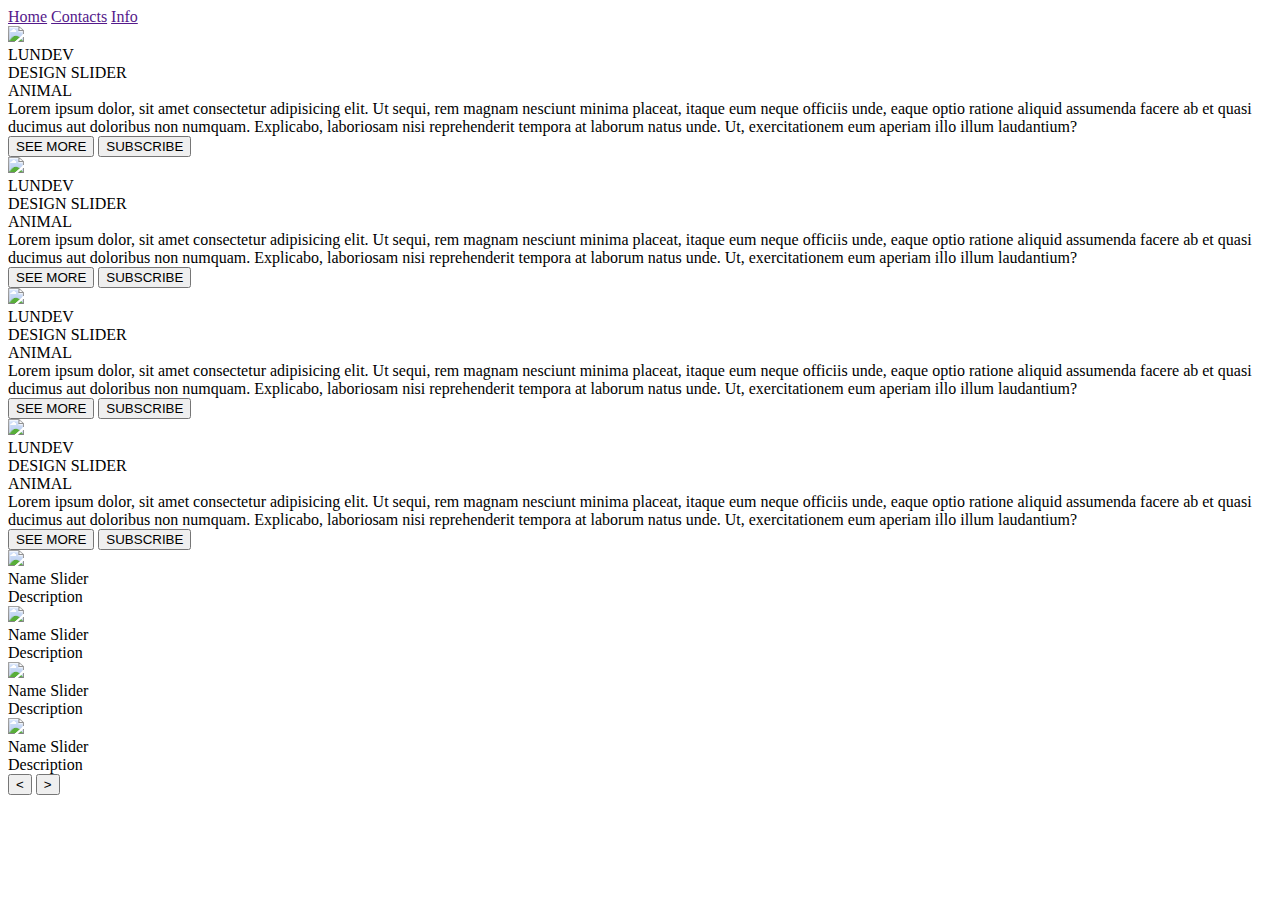
==== project3/index.html @ 1e902579 "Create index.html" ====
<!DOCTYPE html>
<html lang="en">
<head>
    <meta charset="UTF-8">
    <meta name="viewport" content="width=device-width, initial-scale=1.0">
    <title>Matrix Script</title>
    <link rel="stylesheet" href="style.css">
</head>
<body>
    <header>
        <nav>
            <a href="">Home</a>
            <a href="">Contacts</a>
            <a href="">Info</a>
        </nav>
    </header>

    <!-- carousel -->
    <div class="carousel">
        <!-- list item -->
        <div class="list">
            <div class="item">
                <img src="image/img1.jpg">
                <div class="content">
                    <div class="author">LUNDEV</div>
                    <div class="title">DESIGN SLIDER</div>
                    <div class="topic">ANIMAL</div>
                    <div class="des">
                        <!-- lorem 50 -->
                        Lorem ipsum dolor, sit amet consectetur adipisicing elit. Ut sequi, rem magnam nesciunt minima placeat, itaque eum neque officiis unde, eaque optio ratione aliquid assumenda facere ab et quasi ducimus aut doloribus non numquam. Explicabo, laboriosam nisi reprehenderit tempora at laborum natus unde. Ut, exercitationem eum aperiam illo illum laudantium?
                    </div>
                    <div class="buttons">
                        <button>SEE MORE</button>
                        <button>SUBSCRIBE</button>
                    </div>
                </div>
            </div>
            <div class="item">
                <img src="image/img2.jpg">
                <div class="content">
                    <div class="author">LUNDEV</div>
                    <div class="title">DESIGN SLIDER</div>
                    <div class="topic">ANIMAL</div>
                    <div class="des">
                        Lorem ipsum dolor, sit amet consectetur adipisicing elit. Ut sequi, rem magnam nesciunt minima placeat, itaque eum neque officiis unde, eaque optio ratione aliquid assumenda facere ab et quasi ducimus aut doloribus non numquam. Explicabo, laboriosam nisi reprehenderit tempora at laborum natus unde. Ut, exercitationem eum aperiam illo illum laudantium?
                    </div>
                    <div class="buttons">
                        <button>SEE MORE</button>
                        <button>SUBSCRIBE</button>
                    </div>
                </div>
            </div>
            <div class="item">
                <img src="image/img3.jpg">
                <div class="content">
                    <div class="author">LUNDEV</div>
                    <div class="title">DESIGN SLIDER</div>
                    <div class="topic">ANIMAL</div>
                    <div class="des">
                        Lorem ipsum dolor, sit amet consectetur adipisicing elit. Ut sequi, rem magnam nesciunt minima placeat, itaque eum neque officiis unde, eaque optio ratione aliquid assumenda facere ab et quasi ducimus aut doloribus non numquam. Explicabo, laboriosam nisi reprehenderit tempora at laborum natus unde. Ut, exercitationem eum aperiam illo illum laudantium?
                    </div>
                    <div class="buttons">
                        <button>SEE MORE</button>
                        <button>SUBSCRIBE</button>
                    </div>
                </div>
            </div>
            <div class="item">
                <img src="image/img4.jpg">
                <div class="content">
                    <div class="author">LUNDEV</div>
                    <div class="title">DESIGN SLIDER</div>
                    <div class="topic">ANIMAL</div>
                    <div class="des">
                        Lorem ipsum dolor, sit amet consectetur adipisicing elit. Ut sequi, rem magnam nesciunt minima placeat, itaque eum neque officiis unde, eaque optio ratione aliquid assumenda facere ab et quasi ducimus aut doloribus non numquam. Explicabo, laboriosam nisi reprehenderit tempora at laborum natus unde. Ut, exercitationem eum aperiam illo illum laudantium?
                    </div>
                    <div class="buttons">
                        <button>SEE MORE</button>
                        <button>SUBSCRIBE</button>
                    </div>
                </div>
            </div>
        </div>
        <!-- list thumnail -->
        <div class="thumbnail">
            <div class="item">
                <img src="image/img1.jpg">
                <div class="content">
                    <div class="title">
                        Name Slider
                    </div>
                    <div class="description">
                        Description
                    </div>
                </div>
            </div>
            <div class="item">
                <img src="image/img2.jpg">
                <div class="content">
                    <div class="title">
                        Name Slider
                    </div>
                    <div class="description">
                        Description
                    </div>
                </div>
            </div>
            <div class="item">
                <img src="image/img3.jpg">
                <div class="content">
                    <div class="title">
                        Name Slider
                    </div>
                    <div class="description">
                        Description
                    </div>
                </div>
            </div>
            <div class="item">
                <img src="image/img4.jpg">
                <div class="content">
                    <div class="title">
                        Name Slider
                    </div>
                    <div class="description">
                        Description
                    </div>
                </div>
            </div>
        </div>
        <!-- next prev -->

        <div class="arrows">
            <button id="prev"><</button>
            <button id="next">></button>
        </div>
        <!-- time running -->
        <div class="time"></div>
    </div>

    <script src="app.js"></script>
</body>
</html>
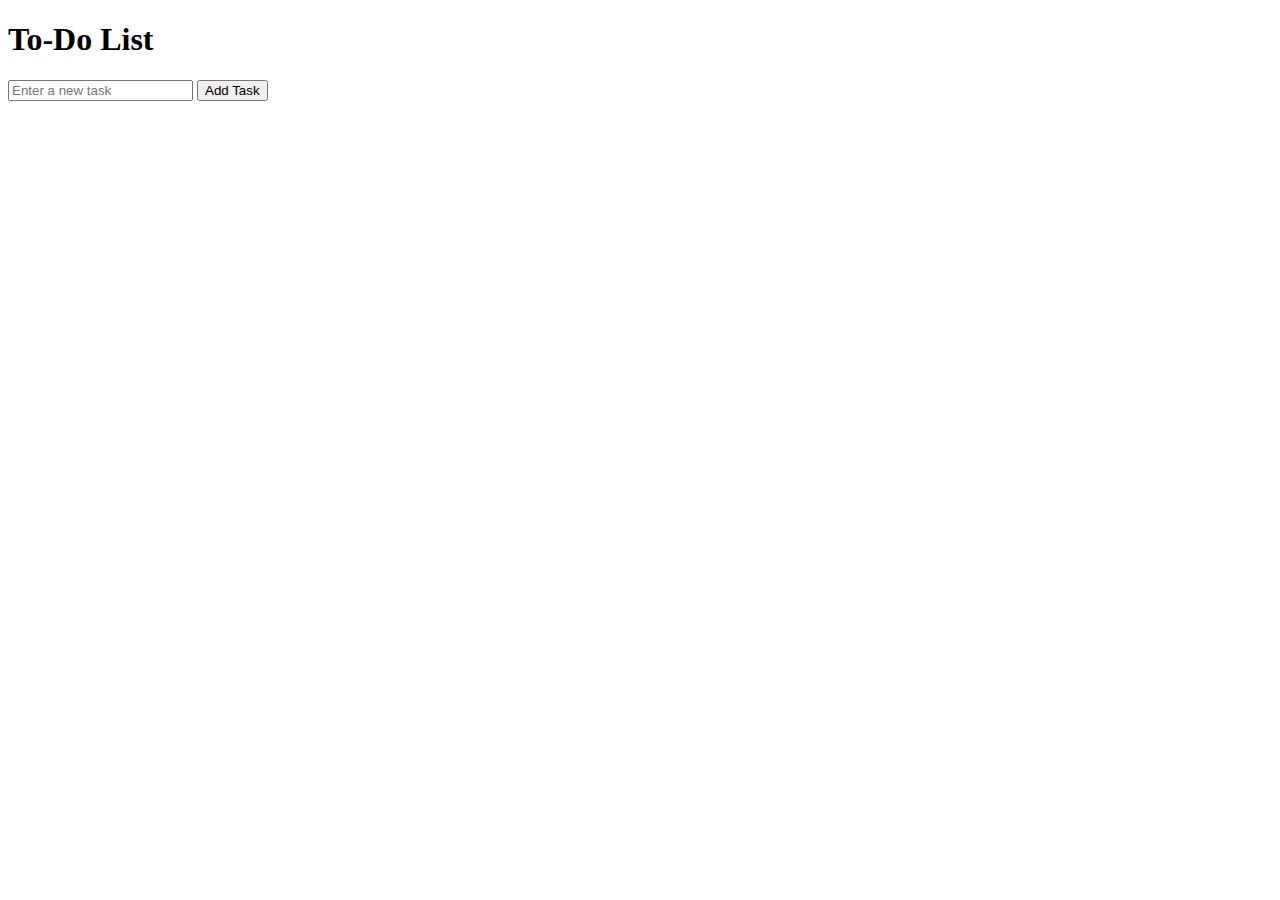
==== commit bdd1d1d4: "Update index.html" ====
--- a/project3/index.html
+++ b/project3/index.html
@@ -3,141 +3,18 @@
 <head>
     <meta charset="UTF-8">
     <meta name="viewport" content="width=device-width, initial-scale=1.0">
-    <title>Matrix Script</title>
-    <link rel="stylesheet" href="style.css">
+    <title>To-Do List App</title>
+    <link rel="stylesheet" href="project3.css">
 </head>
 <body>
-    <header>
-        <nav>
-            <a href="">Home</a>
-            <a href="">Contacts</a>
-            <a href="">Info</a>
-        </nav>
-    </header>
-
-    <!-- carousel -->
-    <div class="carousel">
-        <!-- list item -->
-        <div class="list">
-            <div class="item">
-                <img src="image/img1.jpg">
-                <div class="content">
-                    <div class="author">LUNDEV</div>
-                    <div class="title">DESIGN SLIDER</div>
-                    <div class="topic">ANIMAL</div>
-                    <div class="des">
-                        <!-- lorem 50 -->
-                        Lorem ipsum dolor, sit amet consectetur adipisicing elit. Ut sequi, rem magnam nesciunt minima placeat, itaque eum neque officiis unde, eaque optio ratione aliquid assumenda facere ab et quasi ducimus aut doloribus non numquam. Explicabo, laboriosam nisi reprehenderit tempora at laborum natus unde. Ut, exercitationem eum aperiam illo illum laudantium?
-                    </div>
-                    <div class="buttons">
-                        <button>SEE MORE</button>
-                        <button>SUBSCRIBE</button>
-                    </div>
-                </div>
-            </div>
-            <div class="item">
-                <img src="image/img2.jpg">
-                <div class="content">
-                    <div class="author">LUNDEV</div>
-                    <div class="title">DESIGN SLIDER</div>
-                    <div class="topic">ANIMAL</div>
-                    <div class="des">
-                        Lorem ipsum dolor, sit amet consectetur adipisicing elit. Ut sequi, rem magnam nesciunt minima placeat, itaque eum neque officiis unde, eaque optio ratione aliquid assumenda facere ab et quasi ducimus aut doloribus non numquam. Explicabo, laboriosam nisi reprehenderit tempora at laborum natus unde. Ut, exercitationem eum aperiam illo illum laudantium?
-                    </div>
-                    <div class="buttons">
-                        <button>SEE MORE</button>
-                        <button>SUBSCRIBE</button>
-                    </div>
-                </div>
-            </div>
-            <div class="item">
-                <img src="image/img3.jpg">
-                <div class="content">
-                    <div class="author">LUNDEV</div>
-                    <div class="title">DESIGN SLIDER</div>
-                    <div class="topic">ANIMAL</div>
-                    <div class="des">
-                        Lorem ipsum dolor, sit amet consectetur adipisicing elit. Ut sequi, rem magnam nesciunt minima placeat, itaque eum neque officiis unde, eaque optio ratione aliquid assumenda facere ab et quasi ducimus aut doloribus non numquam. Explicabo, laboriosam nisi reprehenderit tempora at laborum natus unde. Ut, exercitationem eum aperiam illo illum laudantium?
-                    </div>
-                    <div class="buttons">
-                        <button>SEE MORE</button>
-                        <button>SUBSCRIBE</button>
-                    </div>
-                </div>
-            </div>
-            <div class="item">
-                <img src="image/img4.jpg">
-                <div class="content">
-                    <div class="author">LUNDEV</div>
-                    <div class="title">DESIGN SLIDER</div>
-                    <div class="topic">ANIMAL</div>
-                    <div class="des">
-                        Lorem ipsum dolor, sit amet consectetur adipisicing elit. Ut sequi, rem magnam nesciunt minima placeat, itaque eum neque officiis unde, eaque optio ratione aliquid assumenda facere ab et quasi ducimus aut doloribus non numquam. Explicabo, laboriosam nisi reprehenderit tempora at laborum natus unde. Ut, exercitationem eum aperiam illo illum laudantium?
-                    </div>
-                    <div class="buttons">
-                        <button>SEE MORE</button>
-                        <button>SUBSCRIBE</button>
-                    </div>
-                </div>
-            </div>
+    <div class="container">
+        <h1>To-Do List</h1>
+        <div class="input-container">
+            <input type="text" id="task-input" placeholder="Enter a new task" />
+            <button id="add-task-btn">Add Task</button>
         </div>
-        <!-- list thumnail -->
-        <div class="thumbnail">
-            <div class="item">
-                <img src="image/img1.jpg">
-                <div class="content">
-                    <div class="title">
-                        Name Slider
-                    </div>
-                    <div class="description">
-                        Description
-                    </div>
-                </div>
-            </div>
-            <div class="item">
-                <img src="image/img2.jpg">
-                <div class="content">
-                    <div class="title">
-                        Name Slider
-                    </div>
-                    <div class="description">
-                        Description
-                    </div>
-                </div>
-            </div>
-            <div class="item">
-                <img src="image/img3.jpg">
-                <div class="content">
-                    <div class="title">
-                        Name Slider
-                    </div>
-                    <div class="description">
-                        Description
-                    </div>
-                </div>
-            </div>
-            <div class="item">
-                <img src="image/img4.jpg">
-                <div class="content">
-                    <div class="title">
-                        Name Slider
-                    </div>
-                    <div class="description">
-                        Description
-                    </div>
-                </div>
-            </div>
-        </div>
-        <!-- next prev -->
-
-        <div class="arrows">
-            <button id="prev"><</button>
-            <button id="next">></button>
-        </div>
-        <!-- time running -->
-        <div class="time"></div>
+        <ul id="task-list"></ul>
     </div>
-
-    <script src="app.js"></script>
+    <script src="project3.js"></script>
 </body>
 </html>
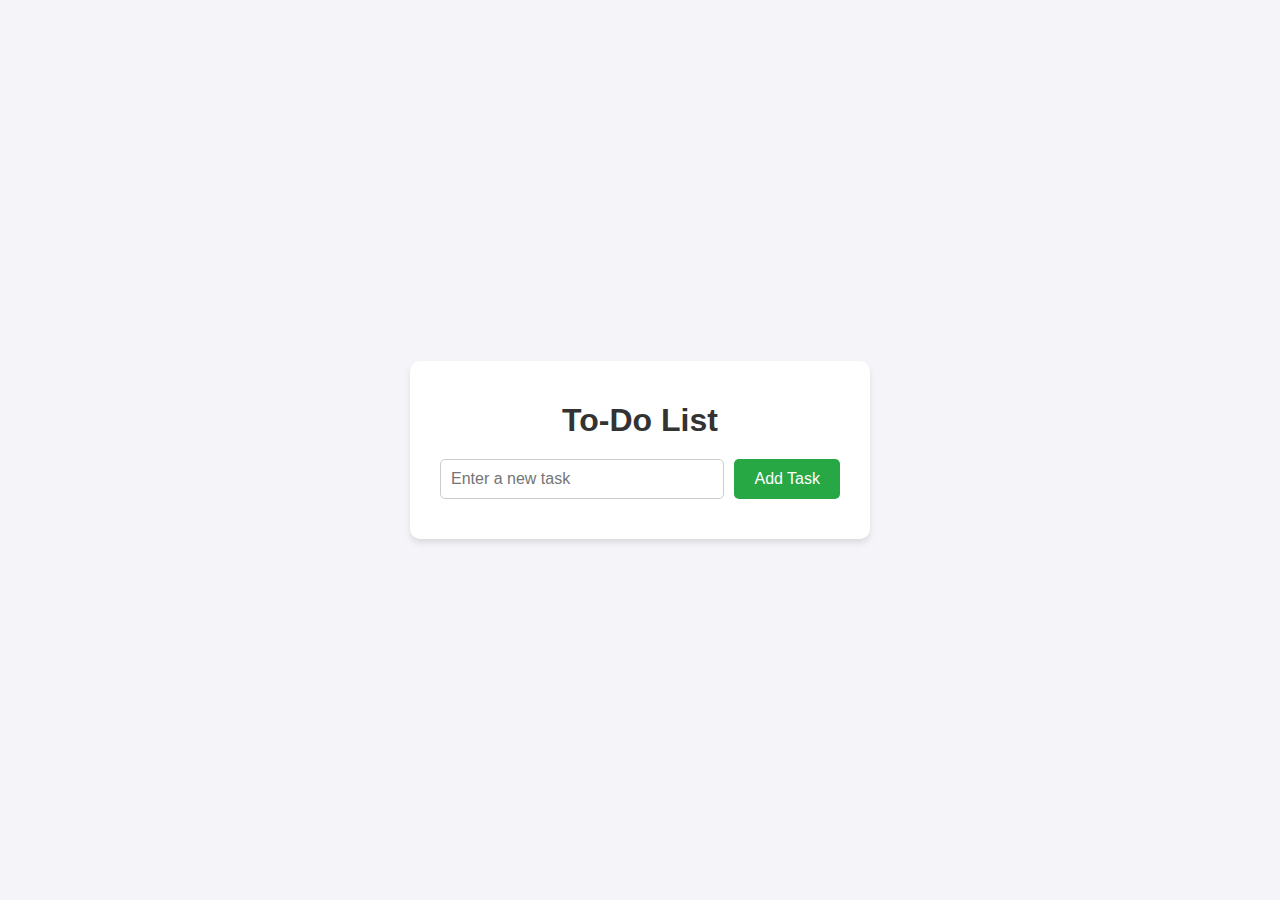
==== commit ee5380d3: "Update index.html" ====
--- a/project3/index.html
+++ b/project3/index.html
@@ -4,7 +4,7 @@
     <meta charset="UTF-8">
     <meta name="viewport" content="width=device-width, initial-scale=1.0">
     <title>To-Do List App</title>
-    <link rel="stylesheet" href="project3.css">
+    <link rel="stylesheet" href="style.css">
 </head>
 <body>
     <div class="container">
@@ -15,6 +15,6 @@
         </div>
         <ul id="task-list"></ul>
     </div>
-    <script src="project3.js"></script>
+    <script src="app.js"></script>
 </body>
 </html>
--- a/project3/style.css
+++ b/project3/style.css
@@ -0,0 +1,102 @@
+body {
+    font-family: Arial, sans-serif;
+    background-color: #f4f4f9;
+    margin: 0;
+    padding: 0;
+    display: flex;
+    justify-content: center;
+    align-items: center;
+    height: 100vh;
+}
+
+.container {
+    background: #fff;
+    border-radius: 10px;
+    box-shadow: 0 4px 6px rgba(0, 0, 0, 0.1);
+    padding: 20px 30px;
+    width: 100%;
+    max-width: 400px;
+}
+
+h1 {
+    text-align: center;
+    margin-bottom: 20px;
+    color: #333;
+}
+
+.input-container {
+    display: flex;
+    justify-content: space-between;
+    margin-bottom: 20px;
+}
+
+#task-input {
+    flex: 1;
+    padding: 10px;
+    border: 1px solid #ccc;
+    border-radius: 5px;
+    margin-right: 10px;
+    font-size: 16px;
+}
+
+#add-task-btn {
+    padding: 10px 20px;
+    background-color: #28a745;
+    color: white;
+    border: none;
+    border-radius: 5px;
+    cursor: pointer;
+    font-size: 16px;
+}
+
+#add-task-btn:hover {
+    background-color: #218838;
+}
+
+#task-list {
+    list-style: none;
+    padding: 0;
+}
+
+.task-item {
+    display: flex;
+    justify-content: space-between;
+    align-items: center;
+    background: #f9f9f9;
+    padding: 10px;
+    margin-bottom: 10px;
+    border-radius: 5px;
+    box-shadow: 0 2px 4px rgba(0, 0, 0, 0.1);
+}
+
+.task-item.completed {
+    text-decoration: line-through;
+    color: #888;
+}
+
+.task-buttons button {
+    margin-left: 5px;
+    padding: 5px 10px;
+    border: none;
+    border-radius: 5px;
+    cursor: pointer;
+    font-size: 14px;
+}
+
+.complete-btn {
+    background-color: #007bff;
+    color: white;
+}
+
+.complete-btn:hover {
+    background-color: #0056b3;
+}
+
+.delete-btn {
+    background-color: #dc3545;
+    color: white;
+}
+
+.delete-btn:hover {
+    background-color: #c82333;
+}
